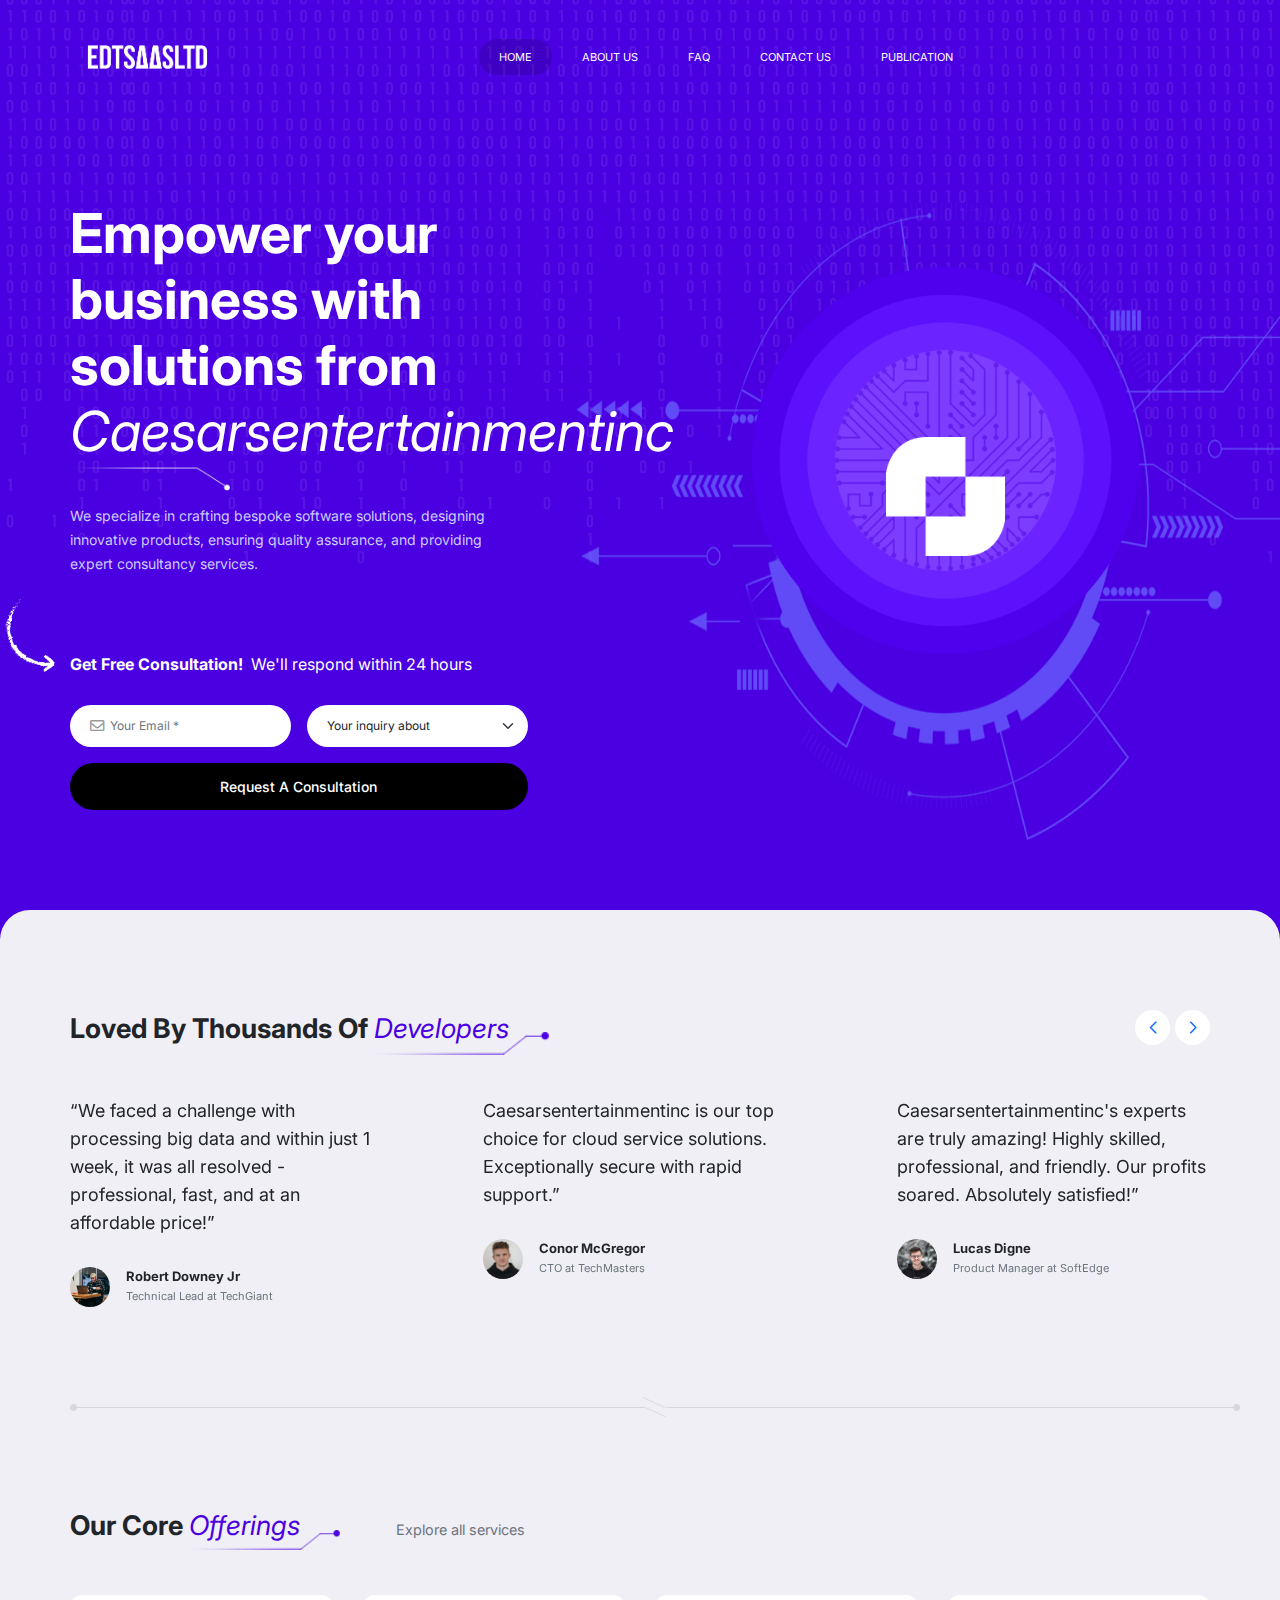
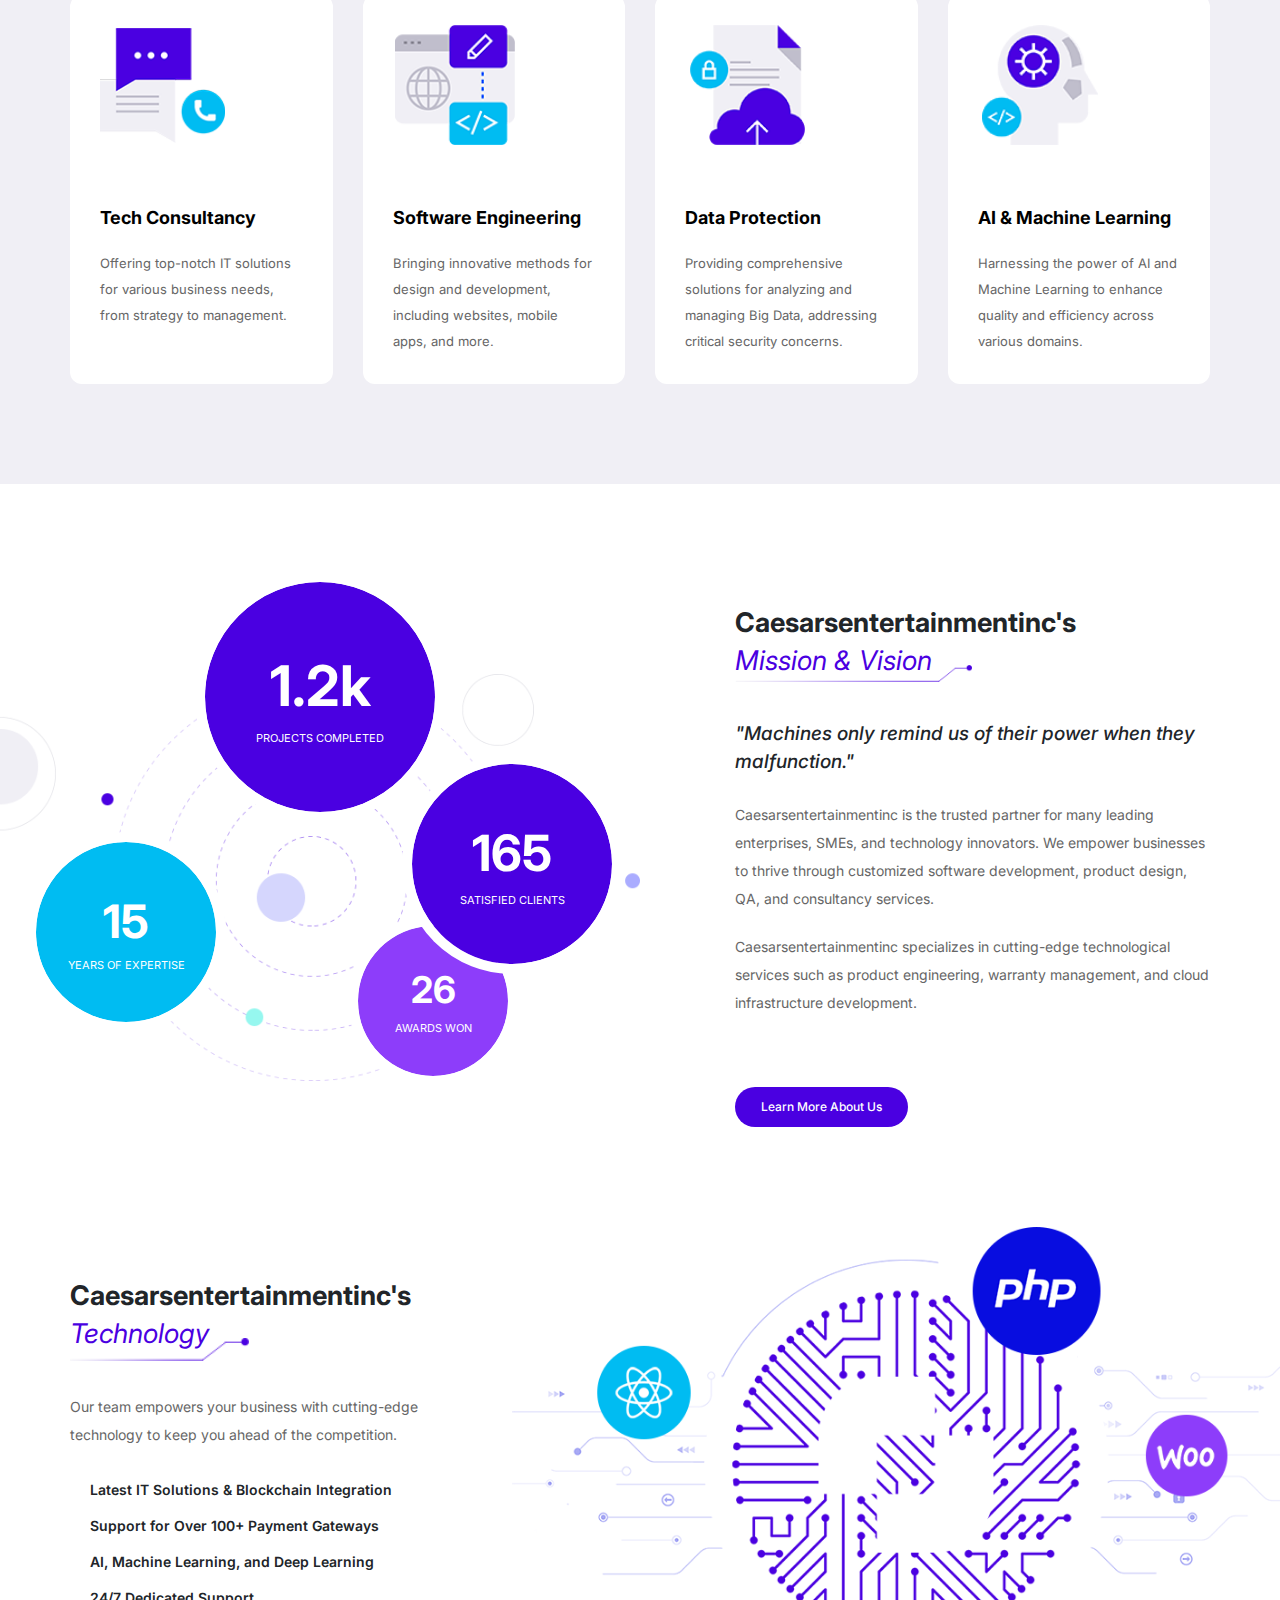
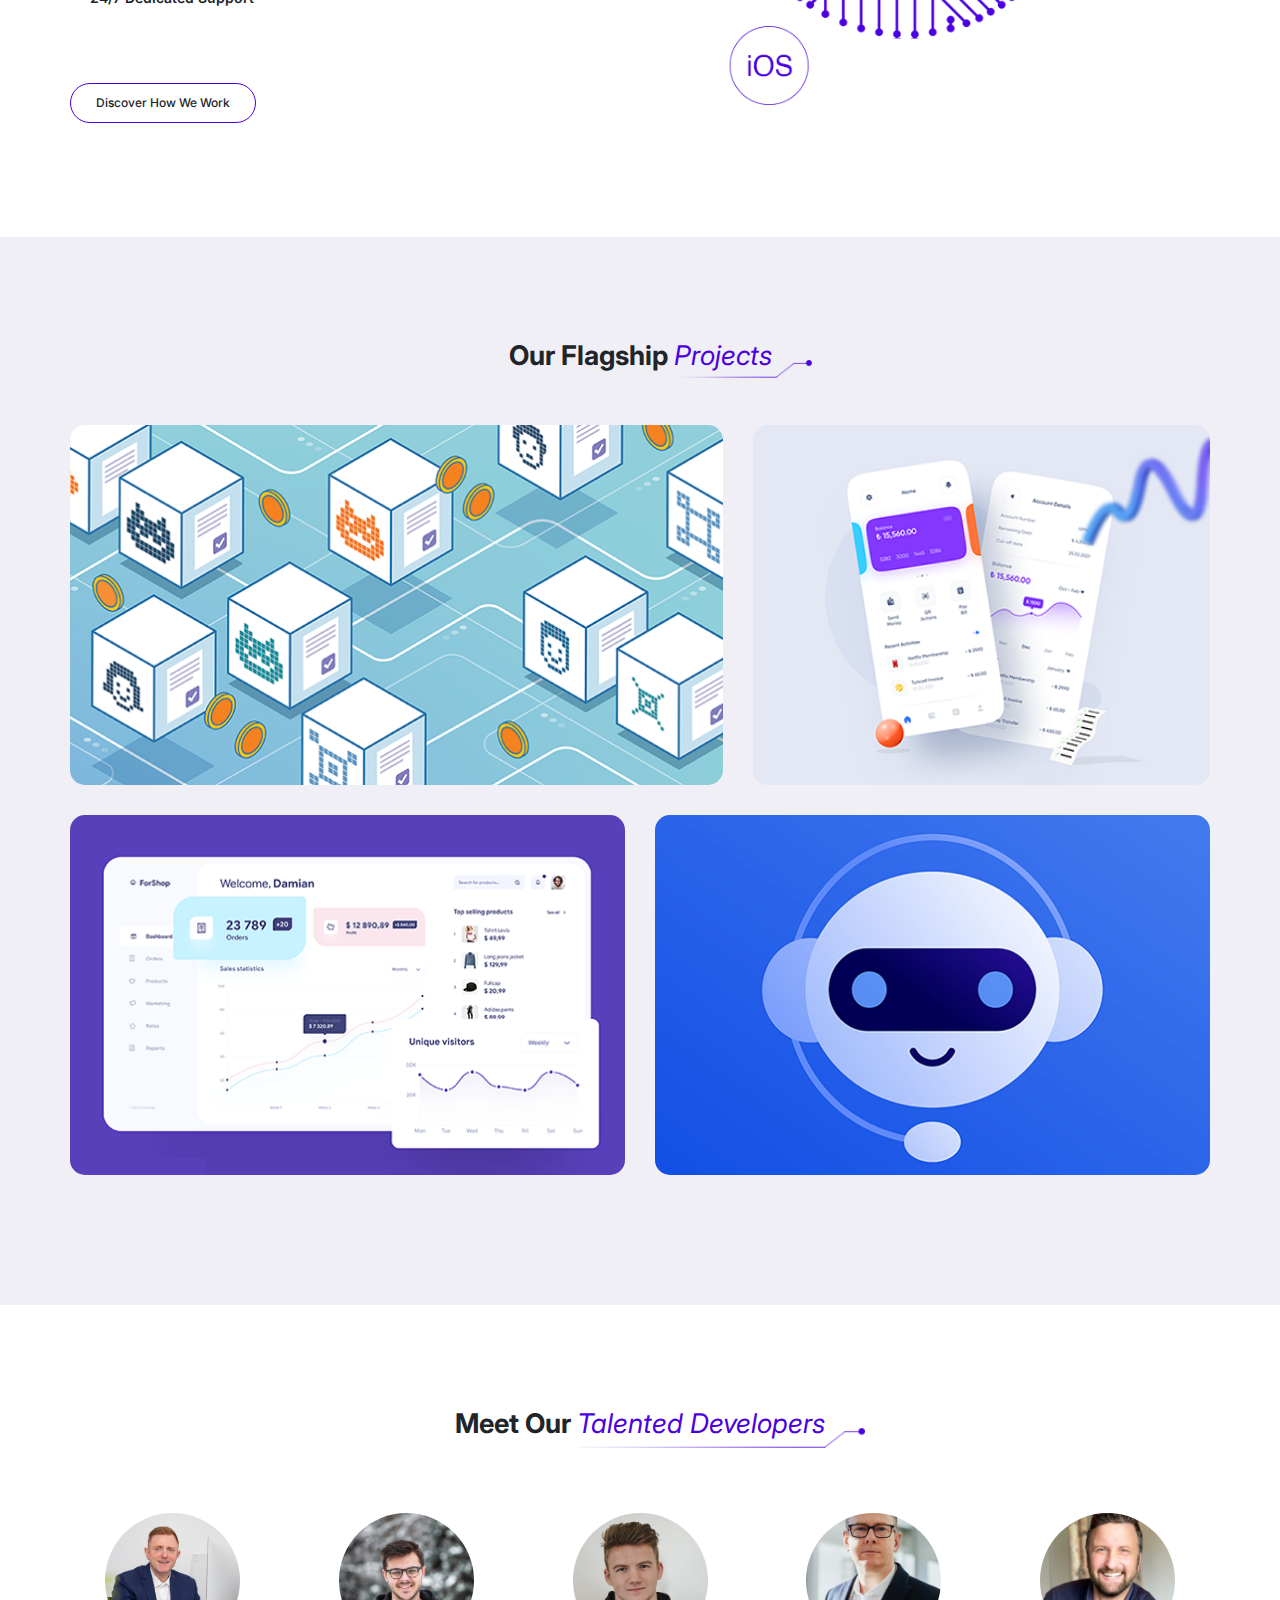
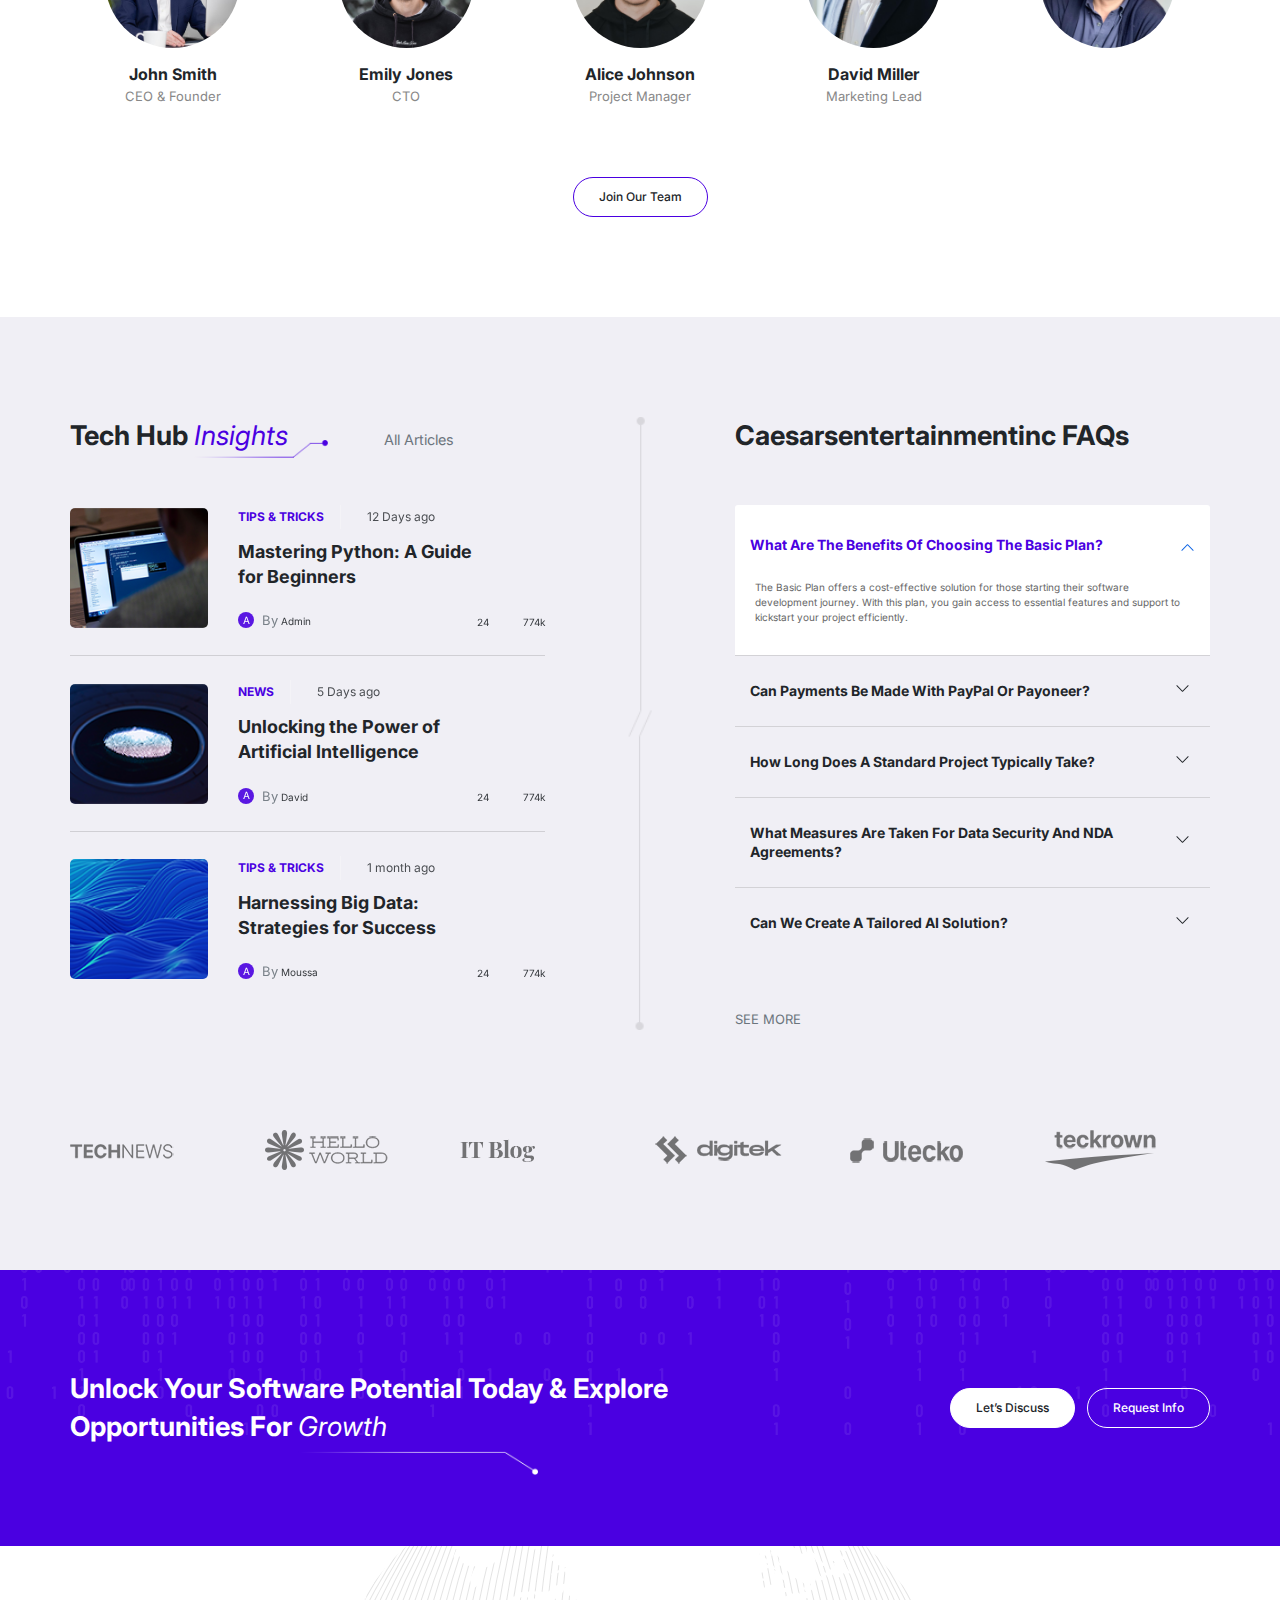
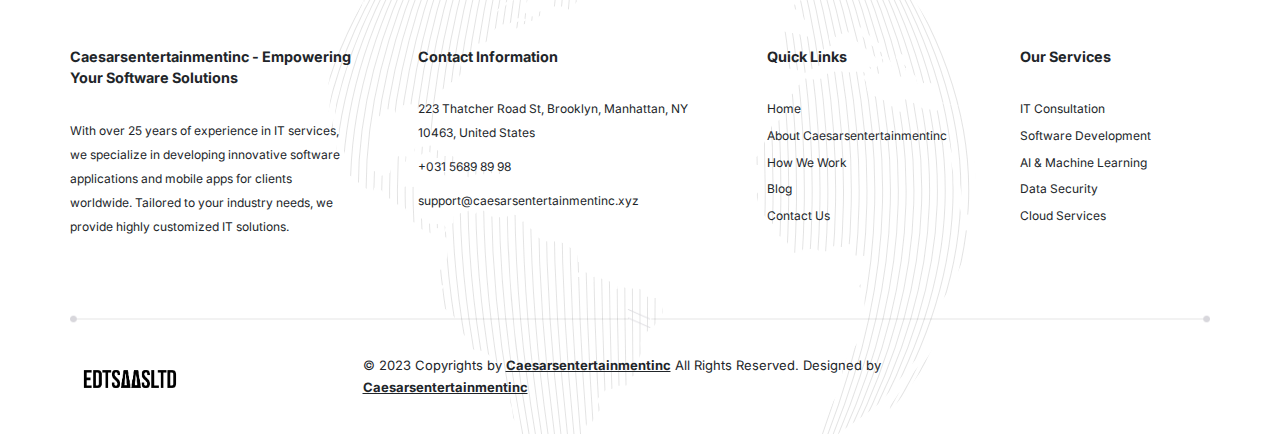
==== index.html @ 826a1c45 "starter" ====
<!DOCTYPE html>
<html lang="en">

<head>
    <!-- Metas -->
    <meta charset="utf-8">
    <meta http-equiv="X-UA-Compatible" content="IE=edge" />
    <meta name="viewport" content="width=device-width, initial-scale=1, maximum-scale=1" />
    <meta name="keywords" content="HTML5 Template Iteck Multi-Purpose themeforest" />
    <meta name="description" content="Iteck - Multi-Purpose HTML5 Template" />
    <meta name="author" content="" />

    <!-- Title  -->
    <title>caesarsentertainmentinc || Software Development</title>

    <!-- Favicon -->
    <link rel="shortcut icon" href="assets/favicon.png" title="Favicon" sizes="16x16" />

    <!-- ====== bootstrap icons cdn ====== -->
    <link rel="stylesheet" href="../cdnjs.cloudflare.com/ajax/libs/bootstrap-icons/1.10.5/font/bootstrap-icons.min.css"
        integrity="sha512-ZnR2wlLbSbr8/c9AgLg3jQPAattCUImNsae6NHYnS9KrIwRdcY9DxFotXhNAKIKbAXlRnujIqUWoXXwqyFOeIQ=="
        crossorigin="anonymous" referrerpolicy="no-referrer" />

    <!-- bootstrap 5 -->
    <link rel="stylesheet" href="assets/css/lib/bootstrap.min.css">

    <!-- ====== font family ====== -->
    <link
        href="https://fonts.googleapis.com/css2?family=Inter:wght@100;200;300;400;500;600;700;800;900&amp;display=swap"
        rel="stylesheet">

    <link rel="stylesheet" href="assets/css/lib/all.min.css" />
    <link rel="stylesheet" href="assets/css/lib/animate.css" />
    <link rel="stylesheet" href="assets/css/lib/jquery.fancybox.css" />
    <link rel="stylesheet" href="assets/css/lib/lity.css" />
    <link rel="stylesheet" href="assets/css/lib/swiper.min.css" />
    <!-- ====== global style ====== -->
    <link rel="stylesheet" href="assets/css/style.css" />
</head>

<body>

    <!-- ====== start loading page ====== -->
    <!-- <div id="preloader">
    </div> -->
    <!-- ---------- loader ---------- -->
    <div id="preloader">
        <div id="loading-wrapper" class="show">
            <div id="loading-text">
            </div>
            <div id="loading-content"></div>
        </div>
    </div>
    <!-- ====== end loading page ====== -->

    <!-- ====== start navbar ====== -->
    <nav class="navbar navbar-expand-lg navbar-dark style-3 position-absolute w-100">
        <div class="container">
            <a class="navbar-brand" href="#">
                <img src="assets/logoW.png" alt="logo">
            </a>
            <button class="navbar-toggler" type="button" data-bs-toggle="collapse"
                data-bs-target="#navbarSupportedContent" aria-controls="navbarSupportedContent" aria-expanded="false"
                aria-label="Toggle navigation">
                <span class="navbar-toggler-icon"></span>
            </button>
            <div class="collapse navbar-collapse" id="navbarSupportedContent">
                <ul class="navbar-nav m-auto mb-2 mb-lg-0 text-uppercase">
                    <li class="nav-item">
                        <a class="nav-link active" href="#" aria-expanded="false">
                            HOME
                        </a>
                    </li>
                    <li class="nav-item">
                        <a class="nav-link" href="about.html">
                            ABOUT US
                        </a>
                    </li>
                    <li class="nav-item">
                        <a class="nav-link" href="faq.html">
                            FAQ
                        </a>
                    </li>
                    <li class="nav-item">
                        <a class="nav-link" href="contact.html">
                            CONTACT US
                        </a>
                    </li>
                    <li class="nav-item">
                        <a class="nav-link" href="blog.html">
                            PUBLICATION
                        </a>
                    </li>
                </ul>
            </div>
        </div>
    </nav>
    <!-- ====== end navbar ====== -->

    <!-- ====== start header ====== -->
    <header class="style-3 overflow-hidden">
        <div class="container">
            <div class="content section-padding">
                <div class="row">
                    <div class="col-lg-5">
                        <div class="info">
                            <h1 class="h1">Empower your business with solutions from
                                <span>Caesarsentertainmentinc</span>
                            </h1>
                            <p class="p">We specialize in crafting bespoke software solutions, designing innovative
                                products, ensuring quality assurance, and providing expert consultancy services.</p>
                            <h5 class="h5">Get Free Consultation! <span class="fw-normal ms-1">We'll respond within 24
                                    hours</span></h5>
                            <form action="mailto:support@caesarsentertainmentinc.xyz" class="form mt-30" method="post">
                                <div class="row gx-3">
                                    <div class="col-6">
                                        <div class="form-group input-with-icon">
                                            <input type="text" class="form-control" placeholder="Your Email *">
                                            <span class="input-icon">
                                                <i class="far fa-envelope"></i>
                                            </span>
                                        </div>
                                    </div>
                                    <div class="col-6">
                                        <div class="form-group">
                                            <select class="form-select">
                                                <option value="" selected>Your inquiry about</option>
                                                <option value="">Our Product</option>
                                                <option value="">Our Services</option>
                                            </select>
                                        </div>
                                    </div>
                                    <div class="col-12">
                                        <button class="btn dark-butn hover-darkBlue rounded-pill w-100 mt-3">
                                            <span>Request A Consultation</span>
                                        </button>
                                    </div>
                                </div>
                            </form>
                        </div>
                    </div>
                </div>
            </div>
        </div>
        <div class="main-img">
            <img src="assets/img/header/header_3.png" alt="" class="pattern">
            <img src="assets/img/header/header_3_c.png" alt="" class="circle">
            <img src="assets/img/header/logo_sh_l.png" alt="" class="logo_shap">
        </div>
    </header>

    <!-- ====== end header ====== -->

    <!--Contents-->
    <main>

        <!-- ====== start testimonials ====== -->
        <section class="testimonials style-3">
            <div class="container">
                <div class="content section-padding">
                    <div class="section-head style-3">
                        <h3>Loved By Thousands of <span>Developers</span></h3>
                    </div>
                    <div class="testimonial-slider style-3">
                        <div class="swiper-container">
                            <div class="swiper-wrapper">
                                <div class="swiper-slide">
                                    <div class="testimonial-card style-3">
                                        <div class="text">
                                            “We faced a challenge with processing big data and within just 1 week,
                                            it was all resolved - professional, fast, and at an affordable price!”
                                        </div>
                                        <div class="user-img mt-30 d-flex align-items-center">
                                            <div class="img icon-40 img-cover rounded-circle overflow-hidden me-3">
                                                <img src="assets/img/testimonials/testi.jpg" alt="">
                                            </div>
                                            <div class="inf">
                                                <p class="fw-bold">Robert Downey Jr</p>
                                                <small class="text-muted">Technical Lead at TechGiant</small>
                                            </div>
                                        </div>
                                    </div>
                                </div>
                                <div class="swiper-slide">
                                    <div class="testimonial-card style-3">
                                        <div class="text">
                                            Caesarsentertainmentinc is our top choice for cloud service solutions.
                                            Exceptionally
                                            secure
                                            with rapid support.”
                                        </div>
                                        <div class="user-img mt-30 d-flex align-items-center">
                                            <div class="img icon-40 img-cover rounded-circle overflow-hidden me-3">
                                                <img src="assets/img/testimonials/user1.jpg" alt="">
                                            </div>
                                            <div class="inf">
                                                <p class="fw-bold">Conor McGregor</p>
                                                <small class="text-muted">CTO at TechMasters</small>
                                            </div>
                                        </div>
                                    </div>
                                </div>
                                <div class="swiper-slide">
                                    <div class="testimonial-card style-3">
                                        <div class="text">
                                            Caesarsentertainmentinc's experts are truly amazing! Highly skilled,
                                            professional, and
                                            friendly. Our profits soared. Absolutely satisfied!”
                                        </div>
                                        <div class="user-img mt-30 d-flex align-items-center">
                                            <div class="img icon-40 img-cover rounded-circle overflow-hidden me-3">
                                                <img src="assets/img/testimonials/user2.jpg" alt="">
                                            </div>
                                            <div class="inf">
                                                <p class="fw-bold">Lucas Digne</p>
                                                <small class="text-muted">Product Manager at SoftEdge</small>
                                            </div>
                                        </div>
                                    </div>
                                </div>
                            </div>
                        </div>
                        <div class="swiper-button-next"></div>
                        <div class="swiper-button-prev"></div>
                    </div>
                </div>
                <img src="assets/img/testimonials/testi3_lines.png" alt="" class="testi_lines w-100">
            </div>
        </section>

        <!-- ====== end testimonials ====== -->

        <!-- ====== start services ====== -->
        <section class="services style-3 section-padding pb-70">
            <div class="container">
                <div class="section-head style-3 d-flex align-items-center">
                    <h3>Our Core <span>Offerings</span></h3>
                    <a href="contact.html" class="text-muted ms-5 ps-5 mt-2">Explore all
                        services <i class="bi bi-chevron-right ms-1"></i></a>
                </div>
                <div class="row">
                    <div class="col-lg-3 col-sm-6 mb-30 mb-lg-0">
                        <div class="service-card style-3">
                            <div class="icon">
                                <img src="assets/img/icons/serv_icons/10.png" alt="">
                            </div>
                            <div class="info">
                                <h5 class="title">Tech Consultancy</h5>
                                <div class="text">
                                    Offering top-notch IT solutions for various business needs, from strategy to
                                    management.
                                </div>
                            </div>
                        </div>
                    </div>
                    <div class="col-lg-3 col-sm-6 mb-30 mb-lg-0">
                        <div class="service-card style-3">
                            <div class="icon">
                                <img src="assets/img/icons/serv_icons/11.png" alt="">
                            </div>
                            <div class="info">
                                <h5 class="title">Software Engineering</h5>
                                <div class="text">
                                    Bringing innovative methods for design and development, including websites, mobile
                                    apps, and
                                    more.
                                </div>
                            </div>
                        </div>
                    </div>
                    <div class="col-lg-3 col-sm-6 mb-30 mb-lg-0">
                        <div class="service-card style-3">
                            <div class="icon">
                                <img src="assets/img/icons/serv_icons/12.png" alt="">
                            </div>
                            <div class="info">
                                <h5 class="title">Data Protection</h5>
                                <div class="text">
                                    Providing comprehensive solutions for analyzing and managing Big Data, addressing
                                    critical
                                    security concerns.
                                </div>
                            </div>
                        </div>
                    </div>
                    <div class="col-lg-3 col-sm-6 mb-30 mb-lg-0">
                        <div class="service-card style-3">
                            <div class="icon">
                                <img src="assets/img/icons/serv_icons/13.png" alt="">
                            </div>
                            <div class="info">
                                <h5 class="title">AI & Machine Learning</h5>
                                <div class="text">
                                    Harnessing the power of AI and Machine Learning to enhance quality and efficiency
                                    across
                                    various domains.
                                </div>
                            </div>
                        </div>
                    </div>
                </div>
            </div>
        </section>

        <!-- ====== end services ====== -->

        <!-- ====== start about us ====== -->
        <section class="about section-padding style-3">
            <div class="top-content">
                <div class="img img-left">
                    <img src="assets/img/about/style_3_1.png" alt="">
                    <div class="info-circle">
                        <div class="cont">
                            <h2>1.2k</h2>
                            <small>Projects Completed</small>
                        </div>
                    </div>
                    <div class="info-circle">
                        <div class="cont">
                            <h2>165</h2>
                            <small>Satisfied Clients</small>
                        </div>
                    </div>
                    <div class="info-circle">
                        <div class="cont">
                            <h2>26</h2>
                            <small>Awards Won</small>
                        </div>
                    </div>
                    <div class="info-circle">
                        <div class="cont">
                            <h2>15</h2>
                            <small>Years of Expertise</small>
                        </div>
                    </div>
                </div>
                <div class="container">
                    <div class="row gx-0 justify-content-end">
                        <div class="col-lg-5">
                            <div class="info">
                                <div class="section-head long-shape mb-40 style-3">
                                    <h3>Caesarsentertainmentinc's <span>Mission & Vision</span></h3>
                                </div>
                                <h5 class="h5">
                                    "Machines only remind us of their power when they malfunction."
                                </h5>
                                <div class="text mb-20">
                                    Caesarsentertainmentinc is the trusted partner for many leading enterprises, SMEs,
                                    and technology
                                    innovators. We empower businesses to thrive through customized software development,
                                    product
                                    design, QA, and consultancy services.
                                </div>
                                <div class="text mb-70">
                                    Caesarsentertainmentinc specializes in cutting-edge technological services such as
                                    product
                                    engineering,
                                    warranty management, and cloud infrastructure development.
                                </div>
                                <a href="about.html" class="btn rounded-pill bg-blue2 sm-butn text-white">
                                    <span>Learn More About Us</span>
                                </a>
                            </div>
                        </div>
                    </div>
                </div>
            </div>
            <div class="btm-content">
                <div class="container">
                    <div class="row">
                        <div class="col-lg-5">
                            <div class="info pe-lg-5">
                                <div class="section-head mb-40 style-3">
                                    <h3>Caesarsentertainmentinc's <span>Technology</span></h3>
                                </div>
                                <div class="text mb-30">
                                    Our team empowers your business with cutting-edge technology to keep you ahead of
                                    the
                                    competition.
                                </div>
                                <ul>
                                    <li><i class="bi bi-star-fill me-3"></i> Latest IT Solutions & Blockchain
                                        Integration</li>
                                    <li><i class="bi bi-star-fill me-3"></i> Support for Over 100+ Payment Gateways</li>
                                    <li><i class="bi bi-star-fill me-3"></i> AI, Machine Learning, and Deep Learning
                                    </li>
                                    <li><i class="bi bi-star-fill me-3"></i> 24/7 Dedicated Support</li>
                                </ul>
                                <a href="about.html" class="btn rounded-pill border-blue2 hover-blue2 mt-60 sm-butn">
                                    <span>Discover How We Work</span>
                                </a>
                            </div>
                        </div>
                    </div>
                </div>
                <div class="img img-right">
                    <img src="assets/img/about/style_3_2.png" alt="">
                </div>
            </div>
        </section>

        <!-- ====== end about us ====== -->

        <!-- ====== start projects  ====== -->
        <section class="projects section-padding style-3">
            <div class="container">
                <div class="section-head style-3 text-center">
                    <h3>Our Flagship <span>Projects</span></h3>
                </div>
                <div class="content">
                    <div class="row">
                        <div class="col-lg-7">
                            <div class="project-card d-block mb-30 style-3">
                                <a href="#" class="img img-cover d-block">
                                    <img src="assets/img/projects/3.png" alt="">
                                </a>
                                <div class="info">
                                    <h5 class="h5"><a href="#">CloudScape IoT Platform</a></h5>
                                    <small class="small"><a href="#">Internet of Things</a></small>
                                </div>
                            </div>
                        </div>
                        <div class="col-lg-5">
                            <div class="project-card d-block mb-30 style-3">
                                <a href="#" class="img img-cover d-block">
                                    <img src="assets/img/projects/4.png" alt="">
                                </a>
                                <div class="info">
                                    <h5 class="h5"><a href="#">DataForge Analytics Platform</a>
                                    </h5>
                                    <small class="small"><a href="#">Data Analytics</a></small>
                                </div>
                            </div>
                        </div>
                        <div class="col-lg-6">
                            <div class="project-card d-block style-3 mb-30 mb-lg-0">
                                <a href="#" class="img img-cover d-block">
                                    <img src="assets/img/projects/5.png" alt="">
                                </a>
                                <div class="info">
                                    <h5 class="h5"><a href="#">CyberShield Security Suite</a>
                                    </h5>
                                    <small class="small"><a href="#">Cybersecurity</a></small>
                                </div>
                            </div>
                        </div>
                        <div class="col-lg-6">
                            <div class="project-card d-block style-3">
                                <a href="#" class="img img-cover d-block">
                                    <img src="assets/img/projects/6.png" alt="">
                                </a>
                                <div class="info">
                                    <h5 class="h5"><a href="#">Caesarsentertainmentinc Collaboration
                                            Platform</a>
                                    </h5>
                                    <small class="small"><a href="#">Collaboration Tools</a></small>
                                </div>
                            </div>
                        </div>
                    </div>
                    <div class="text-center">

                    </div>
                </div>
            </div>
        </section>


        <!-- ====== end projects  ====== -->

        <!-- ====== start team ====== -->
        <section class="team section-padding style-1 team-blue2">
            <div class="container">
                <div class="section-head long-shape style-3 text-center mb-70">
                    <h3>Meet Our <span>Talented Developers</span></h3>
                </div>
                <div class="content">
                    <div class="team_box">
                        <div class="avatar">
                            <img src="assets/img/team/1.jpg" alt="">
                        </div>
                        <div class="info">
                            <h6><a href="#">John Smith</a></h6>
                            <small>CEO & Founder</small>
                        </div>
                    </div>
                    <div class="team_box">
                        <div class="avatar">
                            <img src="assets/img/team/2.jpg" alt="">
                        </div>
                        <div class="info">
                            <h6><a href="#">Emily Jones</a></h6>
                            <small>CTO</small>
                        </div>
                    </div>
                    <div class="team_box">
                        <div class="avatar">
                            <img src="assets/img/team/3.jpg" alt="">
                        </div>
                        <div class="info">
                            <h6><a href="#">Alice Johnson</a></h6>
                            <small>Project Manager</small>
                        </div>
                    </div>
                    <div class="team_box">
                        <div class="avatar">
                            <img src="assets/img/team/4.jpg" alt="">
                        </div>
                        <div class="info">
                            <h6><a href="#">David Miller</a></h6>
                            <small>Marketing Lead</small>

                        </div>
                    </div>
                    <div class="team_box">
                        <div class="avatar">
                            <img src="assets/img/team/5.jpg" alt="">
                        </div>
                    </div>
                </div>
            </div>
            <div class="bttns mt-4 text-center mt-50">
                <a href="contact.html" class="btn rounded-pill border-blue2 hover-blue2 sm-butn mx-1">
                    <span>Join Our Team</span>
                </a>
            </div>
            </div>
        </section>

        <!-- ====== end team ====== -->

        <!-- ====== start blog ====== -->
        <section class="blog section-padding style-3">
            <div class="container">
                <div class="row gx-0 justify-content-between">
                    <div class="col-lg-5">
                        <div class="blog-content">
                            <div class="section-head style-3 d-flex align-items-center mb-50">
                                <h3>Tech Hub <span>Insights</span></h3> <a href="page-blog-5.html"
                                    class="text-muted ms-5 ps-5 mt-2">All
                                    Articles <i class="bi bi-chevron-right ms-1"></i></a>
                            </div>
                            <div class="card border-0 bg-transparent rounded-0 border-bottom brd-gray pb-4 mb-4">
                                <div class="row align-items-center">
                                    <div class="col-lg-4">
                                        <a href="blog-details.html" class="img img-cover">
                                            <img src="assets/img/blog/6.png" class="radius-2" alt="...">
                                        </a>
                                    </div>
                                    <div class="col-lg-8">
                                        <div class="card-body p-0">
                                            <small class="d-block date text">
                                                <a href="#"
                                                    class="text-uppercase border-end brd-light pe-3 me-3 color-blue2 fw-bold">tips
                                                    & tricks</a>
                                                <i class="bi bi-clock me-1"></i>
                                                <a href="#" class="op-8">12 Days ago</a>
                                            </small>
                                            <h6 class="card-title"><a href="blog-details.html">Mastering Python: A
                                                    Guide
                                                    for Beginners</a></h6>
                                            <div
                                                class="d-flex small mt-20 align-items-center justify-content-between op-9">
                                                <div class="l_side d-flex align-items-center">
                                                    <span
                                                        class="icon-10 rounded-circle d-inline-flex justify-content-center align-items-center text-uppercase bg-blue2 p-2 me-2 text-white">
                                                        a
                                                    </span>
                                                    <a href="#">
                                                        <small class="text-muted">By</small> Admin
                                                    </a>
                                                </div>
                                                <div class="r-side mt-1">
                                                    <i class="bi bi-chat-left-text me-1"></i>
                                                    <a href="#">24</a>
                                                    <i class="bi bi-eye ms-4 me-1"></i>
                                                    <a href="#">774k</a>
                                                </div>
                                            </div>
                                        </div>
                                    </div>
                                </div>
                            </div>
                            <div class="card border-0 bg-transparent rounded-0 border-bottom brd-gray pb-4 mb-4">
                                <div class="row align-items-center">
                                    <div class="col-lg-4">
                                        <a href="blog-details-2.html" class="img img-cover">
                                            <img src="assets/img/blog/7.png" class="radius-2" alt="...">
                                        </a>
                                    </div>
                                    <div class="col-lg-8">
                                        <div class="card-body p-0">
                                            <small class="d-block date text">
                                                <a href="#"
                                                    class="text-uppercase border-end brd-light pe-3 me-3 color-blue2 fw-bold">News</a>
                                                <i class="bi bi-clock me-1"></i>
                                                <a href="#" class="op-8">5 Days ago</a>
                                            </small>
                                            <h6 class="card-title"><a href="blog-details-2.html">Unlocking the Power
                                                    of
                                                    Artificial Intelligence</a></h6>
                                            <div
                                                class="d-flex small mt-20 align-items-center justify-content-between op-9">
                                                <div class="l_side d-flex align-items-center">
                                                    <span
                                                        class="icon-10 rounded-circle d-inline-flex justify-content-center align-items-center text-uppercase bg-blue2 p-2 me-2  text-white">
                                                        a
                                                    </span>
                                                    <a href="#">
                                                        <small class="text-muted">By</small> David
                                                    </a>
                                                </div>
                                                <div class="r-side mt-1">
                                                    <i class="bi bi-chat-left-text me-1"></i>
                                                    <a href="#">24</a>
                                                    <i class="bi bi-eye ms-4 me-1"></i>
                                                    <a href="#">774k</a>
                                                </div>
                                            </div>
                                        </div>
                                    </div>
                                </div>
                            </div>
                            <div class="card border-0 bg-transparent rounded-0 pb-4 mb-4 pb-lg-0 mb-lg-0">
                                <div class="row align-items-center">
                                    <div class="col-lg-4">
                                        <a href="blog-details-3.html" class="img img-cover">
                                            <img src="assets/img/blog/8.png" class="radius-2" alt="...">
                                        </a>
                                    </div>
                                    <div class="col-lg-8">
                                        <div class="card-body p-0">
                                            <small class="d-block date text">
                                                <a href="#"
                                                    class="text-uppercase border-end brd-light pe-3 me-3 color-blue2 fw-bold">tips
                                                    & tricks</a>
                                                <i class="bi bi-clock me-1"></i>
                                                <a href="#" class="op-8">1 month ago</a>
                                            </small>
                                            <h6 class="card-title"><a href="blog-details-3.html">Harnessing Big
                                                    Data:
                                                    Strategies for Success</a></h6>
                                            <div
                                                class="d-flex small mt-20 align-items-center justify-content-between op-9">
                                                <div class="l_side d-flex align-items-center">
                                                    <span
                                                        class="icon-10 rounded-circle d-inline-flex justify-content-center align-items-center text-uppercase bg-blue2 p-2 me-2  text-white">
                                                        a
                                                    </span>
                                                    <a href="#">
                                                        <small class="text-muted">By</small> Moussa
                                                    </a>
                                                </div>
                                                <div class="r-side mt-1">
                                                    <i class="bi bi-chat-left-text me-1"></i>
                                                    <a href="#">24</a>
                                                    <i class="bi bi-eye ms-4 me-1"></i>
                                                    <a href="#">774k</a>
                                                </div>
                                            </div>
                                        </div>
                                    </div>
                                </div>
                            </div>
                        </div>
                    </div>
                    <div class="col-lg-5">
                        <div class="faq style-3">
                            <div class="section-head style-3 text-uppercase mb-50">
                                <h3> Caesarsentertainmentinc FAQs</h3>
                            </div>
                            <div class="accordion" id="accordionExample">
                                <div class="accordion-item">
                                    <h2 class="accordion-header" id="heading1">
                                        <button class="accordion-button" type="button" data-bs-toggle="collapse"
                                            data-bs-target="#collapse1" aria-expanded="true" aria-controls="collapse1">
                                            What are the benefits of choosing the Basic Plan?
                                        </button>
                                    </h2>
                                    <div id="collapse1" class="accordion-collapse collapse show"
                                        aria-labelledby="heading1" data-bs-parent="#accordionExample">
                                        <div class="accordion-body">
                                            The Basic Plan offers a cost-effective solution for those starting their
                                            software development journey. With this plan,
                                            you gain access to essential features and support to kickstart your project
                                            efficiently.
                                        </div>
                                    </div>
                                </div>
                                <div class="accordion-item">
                                    <h2 class="accordion-header" id="heading2">
                                        <button class="accordion-button collapsed" type="button"
                                            data-bs-toggle="collapse" data-bs-target="#collapse2" aria-expanded="false"
                                            aria-controls="collapse2">
                                            Can payments be made with PayPal or Payoneer?
                                        </button>
                                    </h2>
                                    <div id="collapse2" class="accordion-collapse collapse" aria-labelledby="heading2"
                                        data-bs-parent="#accordionExample">
                                        <div class="accordion-body">
                                            Yes, we accept payments through PayPal and Payoneer, providing you with
                                            convenient options to settle your invoices
                                            securely and efficiently.
                                        </div>
                                    </div>
                                </div>
                                <div class="accordion-item">
                                    <h2 class="accordion-header" id="heading3">
                                        <button class="accordion-button collapsed" type="button"
                                            data-bs-toggle="collapse" data-bs-target="#collapse3" aria-expanded="false"
                                            aria-controls="collapse3">
                                            How long does a standard project typically take?
                                        </button>
                                    </h2>
                                    <div id="collapse3" class="accordion-collapse collapse" aria-labelledby="heading3"
                                        data-bs-parent="#accordionExample">
                                        <div class="accordion-body">
                                            The duration of a standard project varies depending on its complexity and
                                            scope. However, we strive to provide realistic
                                            timelines during our initial discussions and work diligently to deliver
                                            quality results within the agreed-upon
                                            timeframe.
                                        </div>
                                    </div>
                                </div>
                                <div class="accordion-item">
                                    <h2 class="accordion-header" id="heading4">
                                        <button class="accordion-button collapsed" type="button"
                                            data-bs-toggle="collapse" data-bs-target="#collapse4" aria-expanded="false"
                                            aria-controls="collapse4">
                                            What measures are taken for data security and NDA agreements?
                                        </button>
                                    </h2>
                                    <div id="collapse4" class="accordion-collapse collapse" aria-labelledby="heading4"
                                        data-bs-parent="#accordionExample">
                                        <div class="accordion-body">
                                            Ensuring the security and confidentiality of your data is paramount to us.
                                            We adhere to stringent security protocols and
                                            are committed to upholding strict non-disclosure agreements to safeguard
                                            your sensitive information throughout our
                                            collaboration.
                                        </div>
                                    </div>
                                </div>
                                <div class="accordion-item border-0">
                                    <h2 class="accordion-header" id="heading5">
                                        <button class="accordion-button collapsed" type="button"
                                            data-bs-toggle="collapse" data-bs-target="#collapse5" aria-expanded="false"
                                            aria-controls="collapse5">
                                            Can we create a tailored AI solution?
                                        </button>
                                    </h2>
                                    <div id="collapse5" class="accordion-collapse collapse" aria-labelledby="heading5"
                                        data-bs-parent="#accordionExample">
                                        <div class="accordion-body">
                                            Absolutely! We specialize in developing customized AI solutions tailored to
                                            your specific requirements and objectives.
                                            Our team of experts will work closely with you to understand your needs and
                                            deliver an AI solution that aligns perfectly
                                            with your goals.
                                        </div>
                                    </div>
                                </div>
                                <a href="faq.html" class="text-muted text-uppercase mt-50 small">
                                    See More
                                    <i class="bi bi-chevron-right ms-1"></i>
                                </a>
                            </div>
                        </div>

                    </div>
                </div>
                <div class="client-logos mt-100">
                    <div class="row align-items-center">
                        <div class="col-6 col-lg-2">
                            <a href="#" class="img d-block">
                                <img src="assets/img/logos/1.png" alt="">
                            </a>
                        </div>
                        <div class="col-6 col-lg-2">
                            <a href="#" class="img d-block">
                                <img src="assets/img/logos/2.png" alt="">
                            </a>
                        </div>
                        <div class="col-6 col-lg-2">
                            <a href="#" class="img d-block">
                                <img src="assets/img/logos/3.png" alt="">
                            </a>
                        </div>
                        <div class="col-6 col-lg-2">
                            <a href="#" class="img d-block">
                                <img src="assets/img/logos/4.png" alt="">
                            </a>
                        </div>
                        <div class="col-6 col-lg-2">
                            <a href="#" class="img d-block">
                                <img src="assets/img/logos/5.png" alt="">
                            </a>
                        </div>
                        <div class="col-6 col-lg-2">
                            <a href="#" class="img d-block">
                                <img src="assets/img/logos/6.png" alt="">
                            </a>
                        </div>
                    </div>
                </div>
            </div>
            <img src="assets/img/blog/v_lines.png" alt="" class="v_lines">
        </section>
        <!-- ====== end blog ====== -->

        <!-- ====== start chat-banner ====== -->
        <section class="chat-banner style-3 section-padding">
            <div class="container">
                <div class="row align-items-center">
                    <div class="col-lg-7">
                        <div class="info">
                            <h3>Unlock Your Software Potential Today & Explore Opportunities For <span>Growth</span>
                            </h3>
                        </div>
                    </div>
                    <div class="col-lg-5">
                        <div class="bttns text-end">
                            <a href="contact.html"
                                class="btn rounded-pill bg-white border-1 border-white text-dark sm-butn me-2">
                                <span>Let’s Discuss</span>
                            </a>
                            <a href="contact.html" class="btn rounded-pill border-1 border-white text-white sm-butn">
                                <span>Request Info</span>
                            </a>
                        </div>
                    </div>
                </div>
            </div>
        </section>

        <!-- ====== end chat-banner ====== -->
    </main>
    <!--End-Contents-->

    <!-- ====== start footer ====== -->
    <footer class="style-3">
        <div class="container">
            <div class="row gx-0 justify-content-between">
                <div class="col-lg-3 col-sm-6">
                    <div class="items">
                        <div class="title">
                            Caesarsentertainmentinc - Empowering Your Software Solutions
                        </div>
                        <small class="text">
                            With over 25 years of experience in IT services, we specialize in developing innovative
                            software
                            applications and mobile apps for clients worldwide. Tailored to your industry needs, we
                            provide
                            highly customized IT solutions.
                        </small>
                    </div>
                </div>
                <div class="col-lg-3 col-sm-6">
                    <div class="items">
                        <div class="title">
                            Contact Information
                        </div>
                        <small class="text mb-10 d-block">
                            223 Thatcher Road St, Brooklyn, Manhattan, NY 10463, United States
                        </small>
                        <small class="text mb-10 d-block">
                            +031 5689 89 98
                        </small>
                        <small class="text d-block">
                            support@caesarsentertainmentinc.xyz
                        </small>
                    </div>
                </div>
                <div class="col-lg-2">
                    <div class="items">
                        <div class="title">
                            Quick Links
                        </div>
                        <ul>
                            <li>
                                <a href="index.html"> Home </a>
                            </li>
                            <li>
                                <a href="about.html"> About Caesarsentertainmentinc </a>
                            </li>
                            <li>
                                <a href="faq.html"> How We Work </a>
                            </li>
                            <li>
                                <a href="blog.html"> Blog </a>
                            </li>
                            <li>
                                <a href="contact.html"> Contact Us </a>
                            </li>
                        </ul>
                    </div>
                </div>
                <div class="col-lg-2">
                    <div class="items">
                        <div class="title">
                            Our Services
                        </div>
                        <ul>
                            <li>
                                <a href="#"> IT Consultation </a>
                            </li>
                            <li>
                                <a href="#"> Software Development </a>
                            </li>
                            <li>
                                <a href="#"> AI & Machine Learning </a>
                            </li>
                            <li>
                                <a href="#"> Data Security </a>
                            </li>
                            <li>
                                <a href="#"> Cloud Services </a>
                            </li>
                        </ul>
                    </div>
                </div>
            </div>
            <div class="foot">
                <div class="row">
                    <div class="col-lg-3 col-sm-6">
                        <div class="logo">
                            <img src="assets/logoB.png" alt="logo">
                        </div>
                    </div>
                    <div class="col-lg-6">
                        <small class="small">
                            © 2023 Copyrights by <a href="#"
                                class="fw-bold text-decoration-underline">Caesarsentertainmentinc</a>
                            All
                            Rights Reserved. Designed by <a href="#"
                                class="fw-bold text-decoration-underline">Caesarsentertainmentinc</a>
                        </small>
                    </div>
                </div>
                <img src="assets/img/testimonials/testi3_lines.png" alt="" class="testi_lines w-100">
            </div>
        </div>
        <img src="assets/img/contact_globe.svg" alt="" class="contact_globe">
    </footer>

    <!-- ====== end footer ====== -->

    <!-- ====== start to top button ====== -->
    <a href="#" class="to_top rounded-circle icon-40 d-inline-flex align-items-center justify-content-center">
        <i class="fas fa-chevron-up"></i>
    </a>
    <!-- ====== end to top button ====== -->

    <!-- ====== request ====== -->
    <script src="assets/js/lib/jquery-3.0.0.min.js"></script>
    <script src="assets/js/lib/jquery-migrate-3.0.0.min.js"></script>
    <script src="assets/js/lib/bootstrap.bundle.min.js"></script>
    <script src="assets/js/lib/wow.min.js"></script>
    <script src="assets/js/lib/jquery.fancybox.js"></script>
    <script src="assets/js/lib/lity.js"></script>
    <script src="assets/js/lib/swiper.min.js"></script>
    <script src="assets/js/lib/jquery.waypoints.min.js"></script>
    <script src="assets/js/lib/jquery.counterup.js"></script>
    <!-- <script src="assets/js/lib/pace.js"></script> -->
    <script src="assets/js/lib/scrollIt.min.js"></script>
    <script src="assets/js/main.js"></script>

</body>


<!-- Mirrored from iteck-html.themescamp.com/home-software-company.html by HTTrack Website Copier/3.x [XR&CO'2014], Wed, 10 Apr 2024 02:05:50 GMT -->

</html>
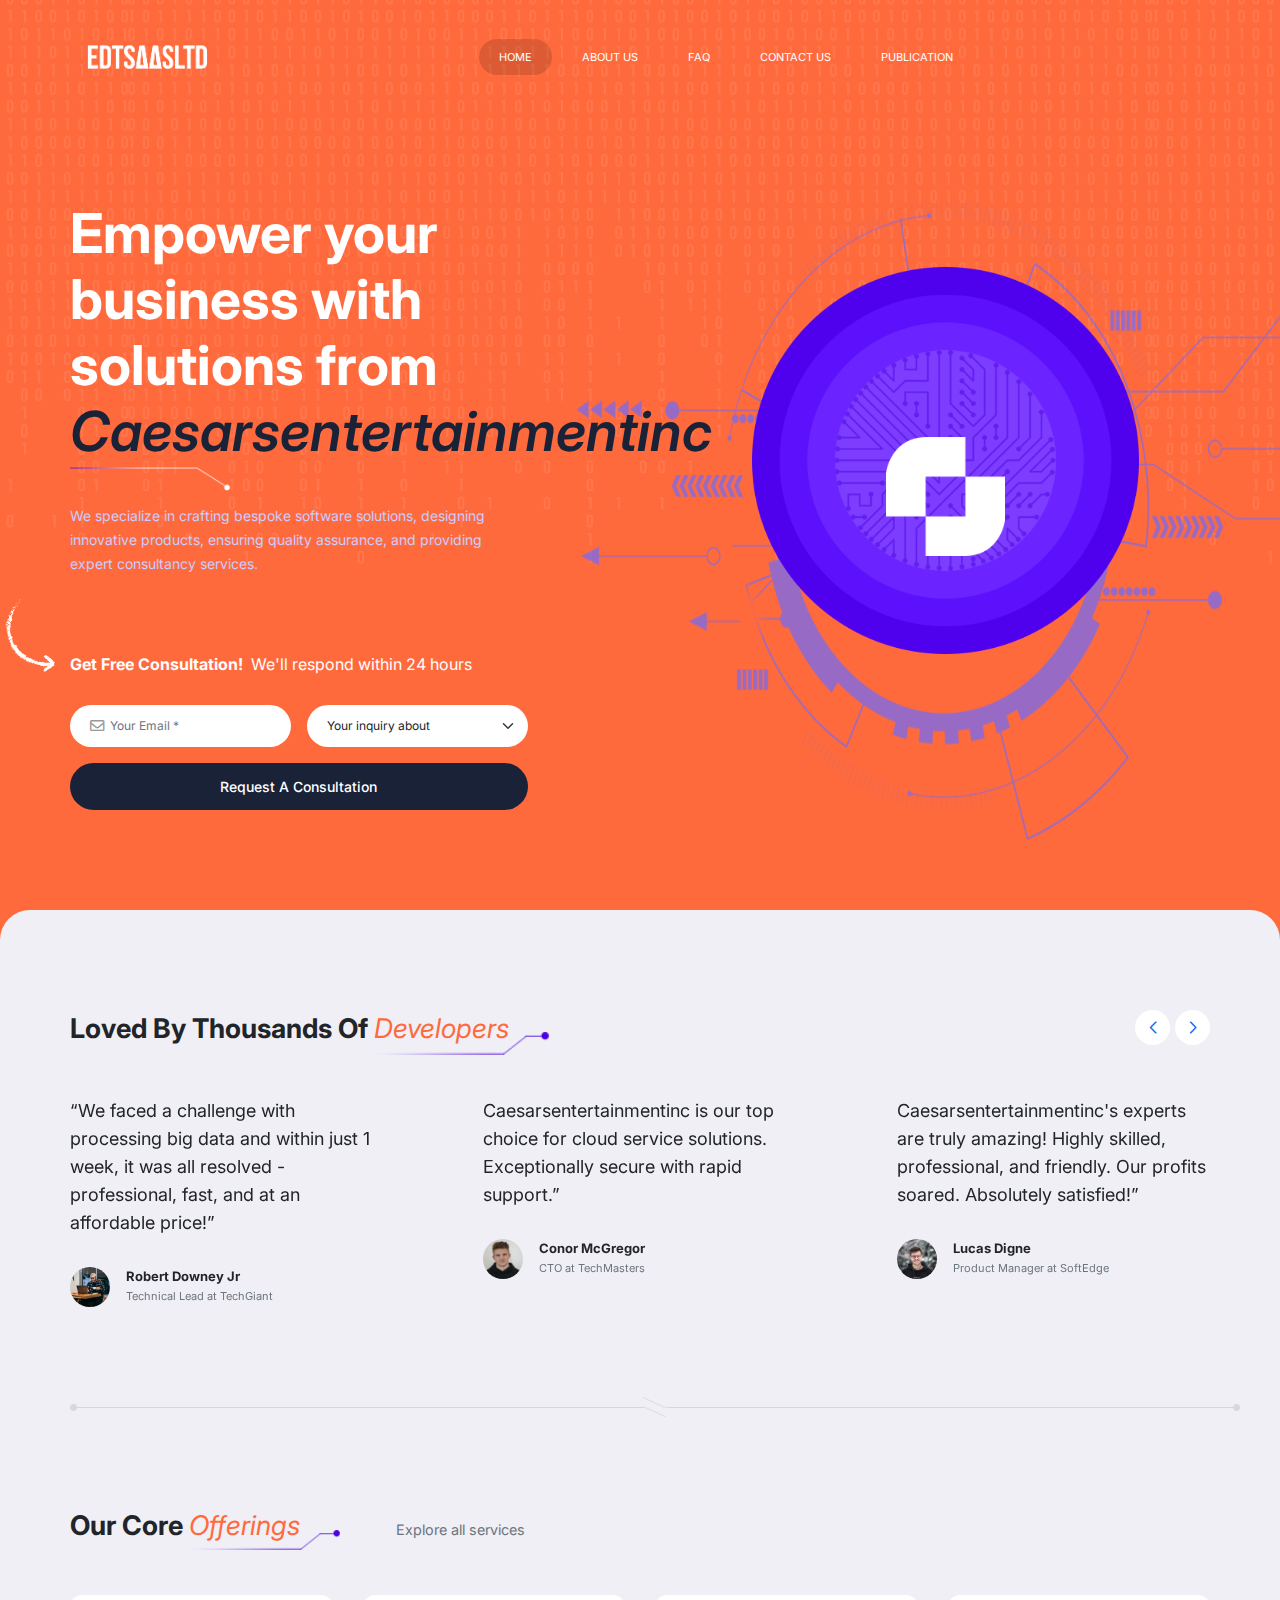
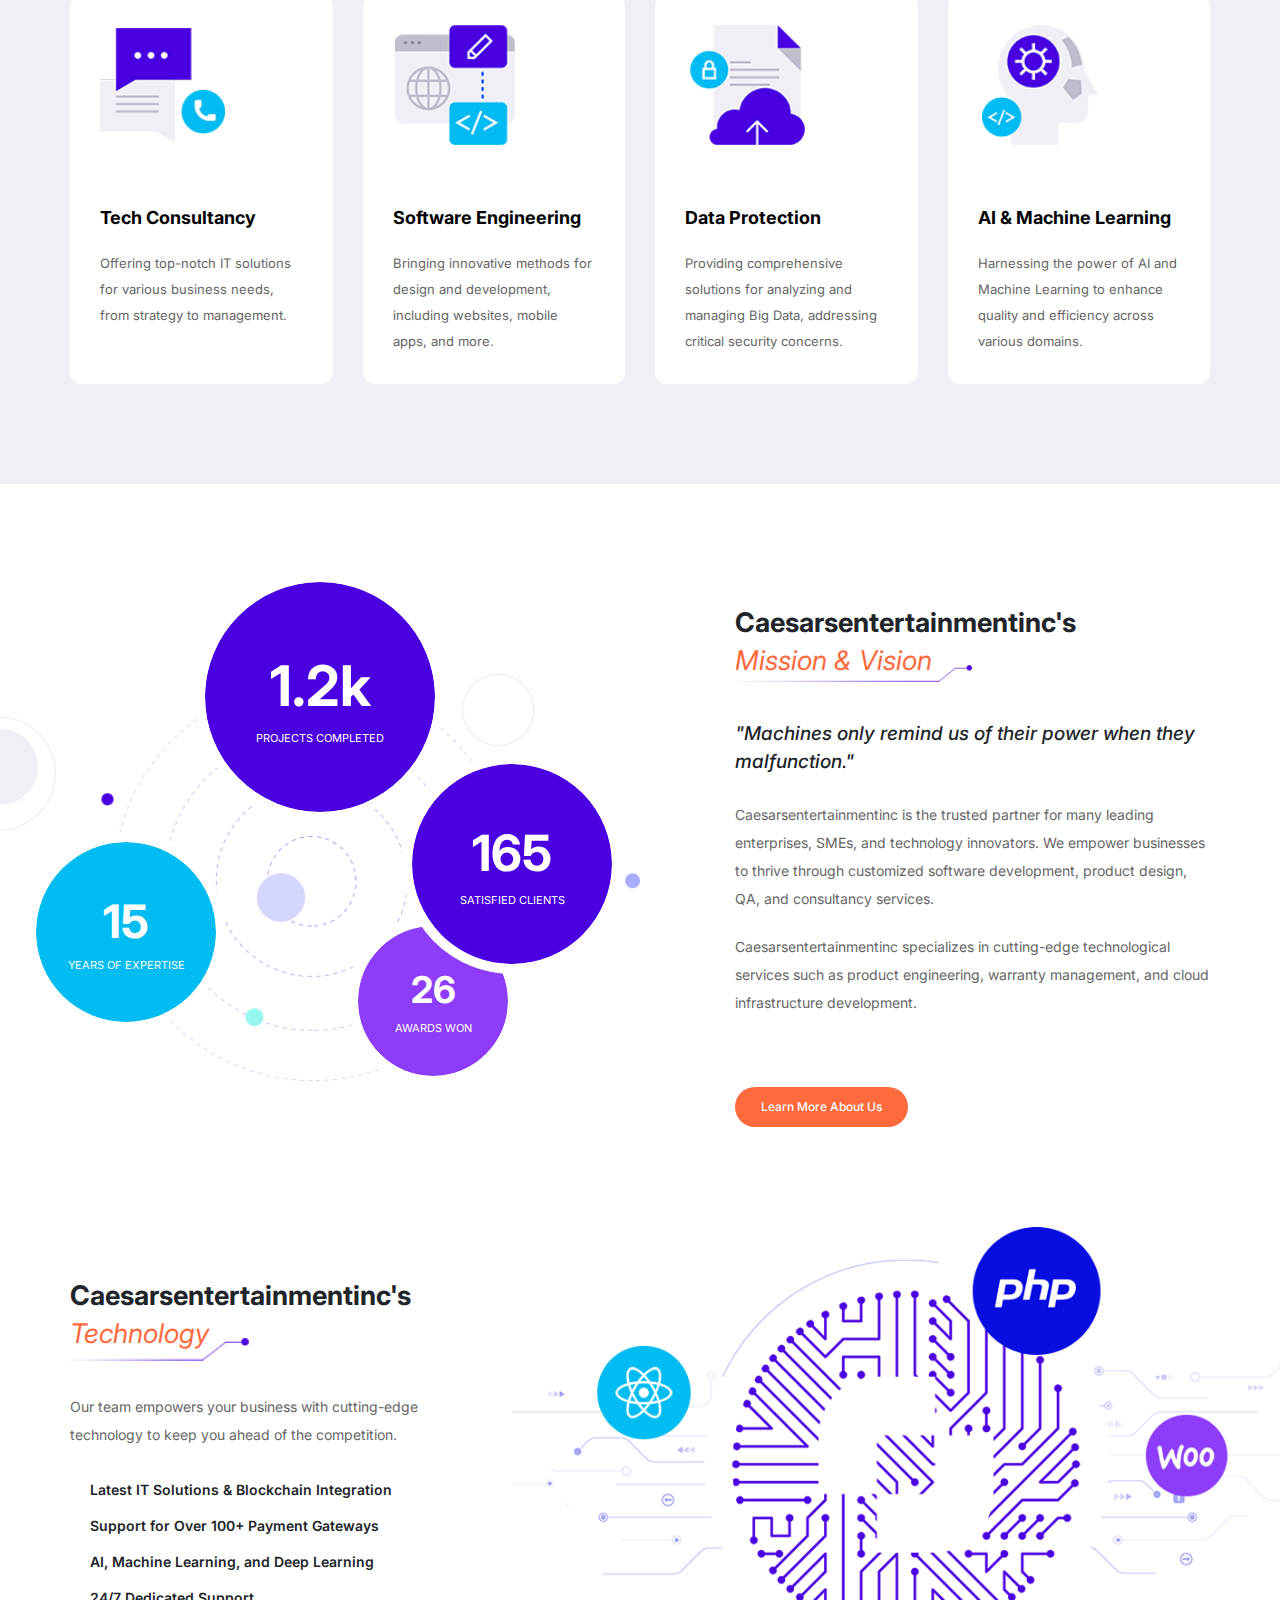
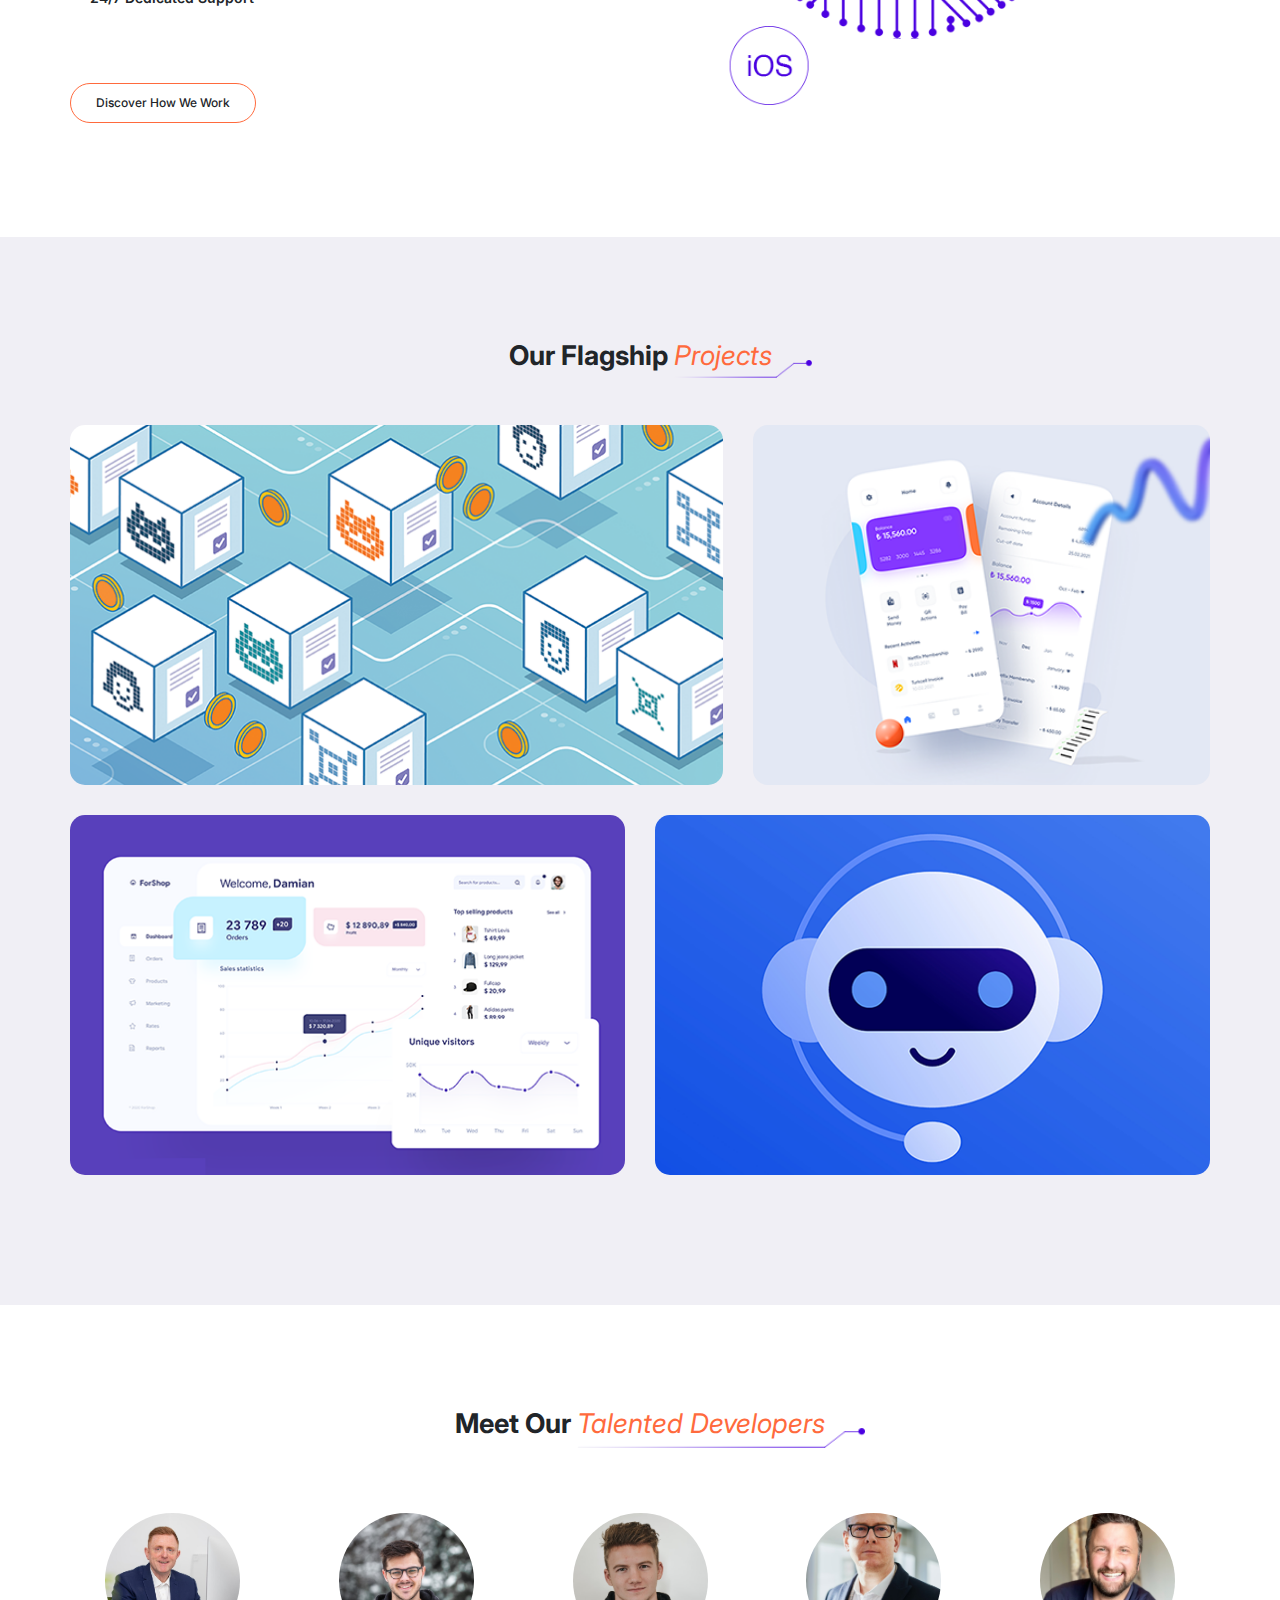
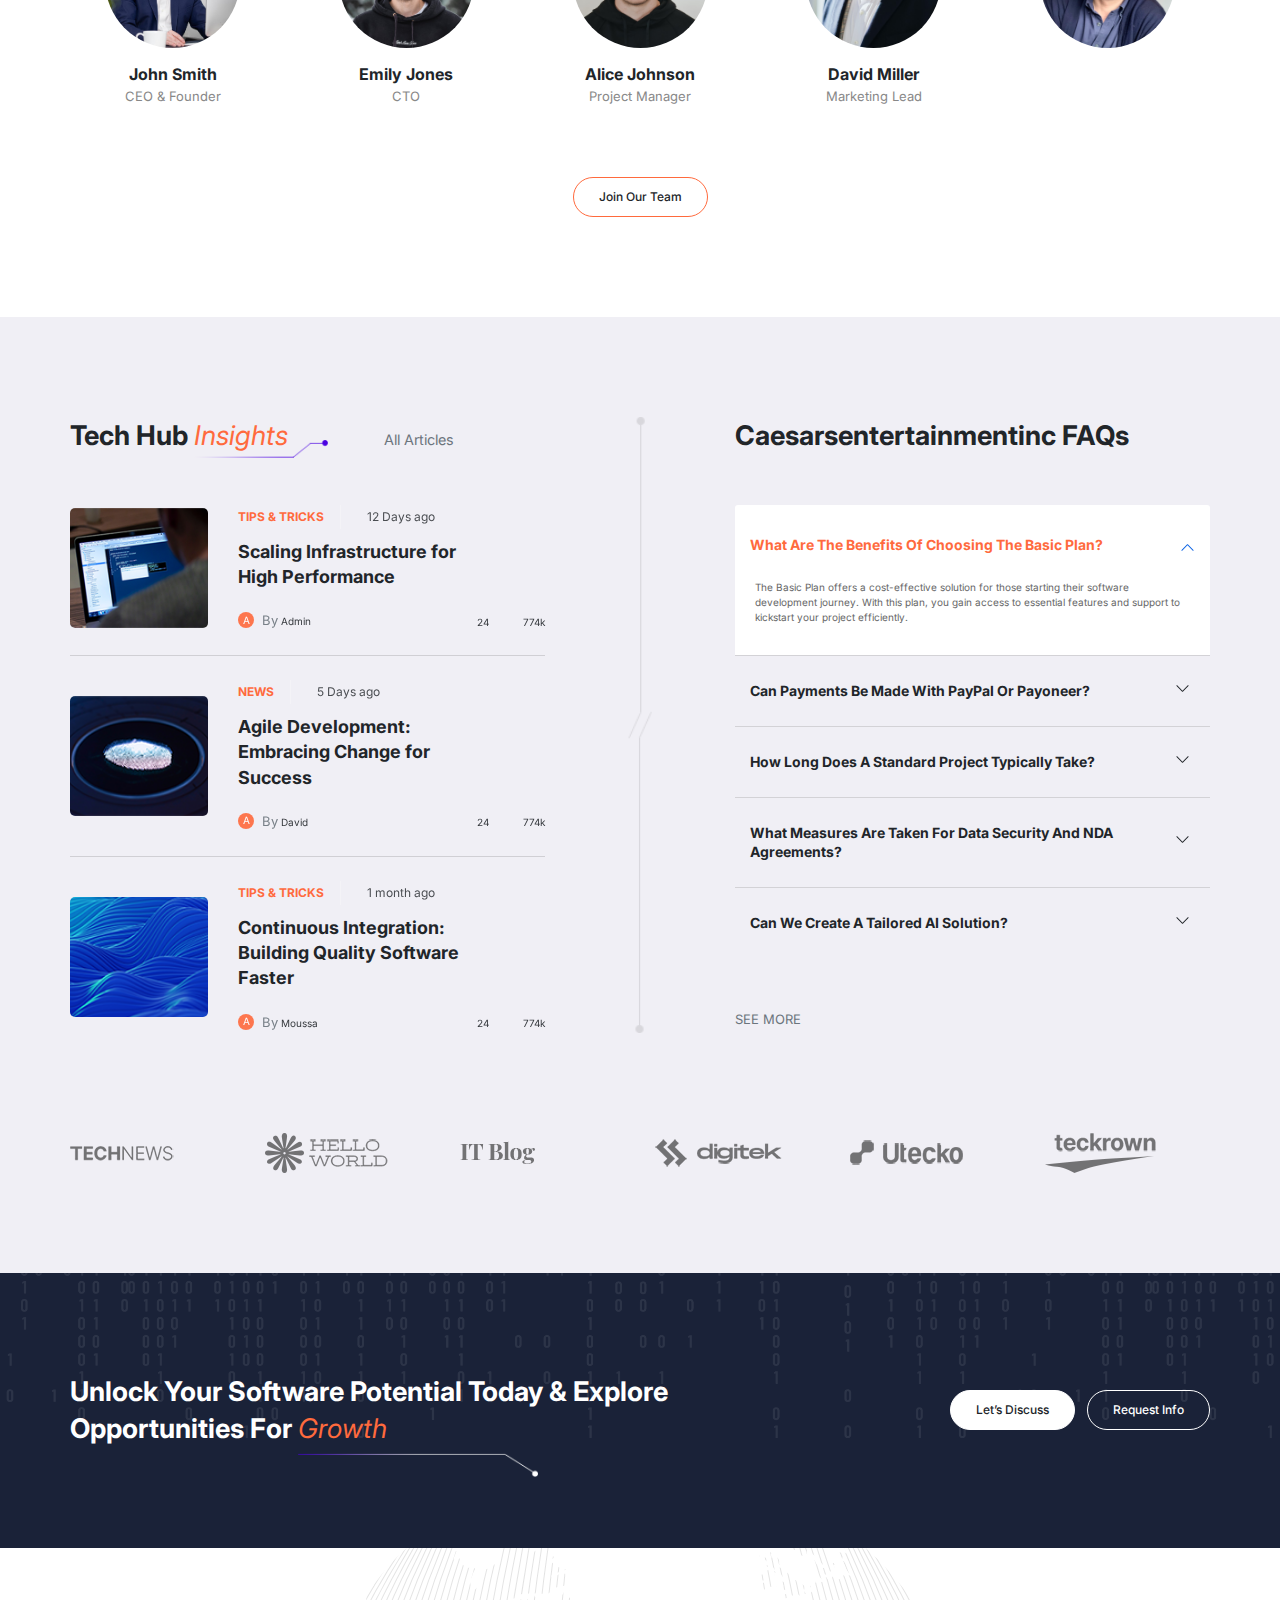
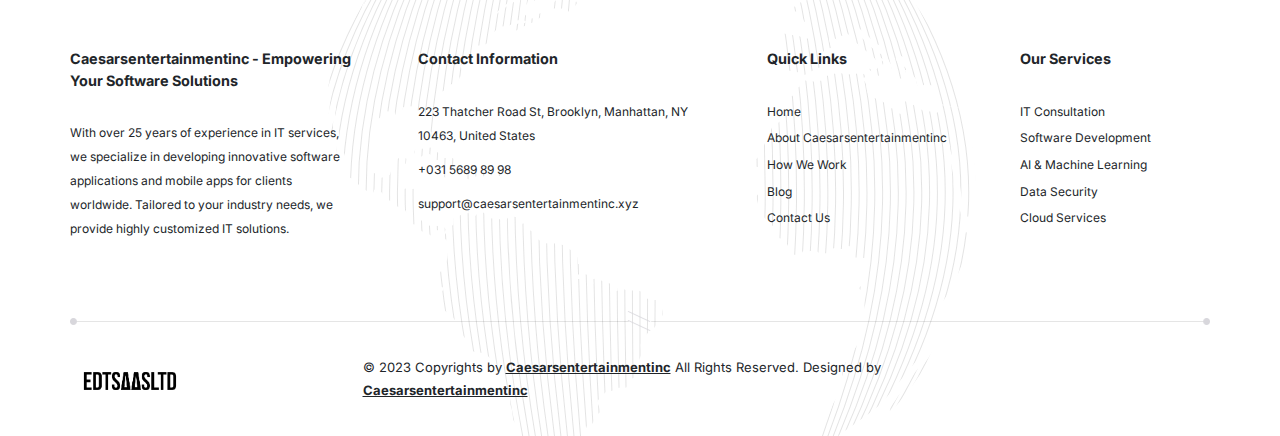
==== commit d669e8fd: "continued" ====
--- a/index.html
+++ b/index.html
@@ -131,7 +131,8 @@
                                         </div>
                                     </div>
                                     <div class="col-12">
-                                        <button class="btn dark-butn hover-darkBlue rounded-pill w-100 mt-3">
+                                        <button class="btn dark-butn hover-darkBlue rounded-pill w-100 mt-3"
+                                            style="background-color: #1A2238 ;">
                                             <span>Request A Consultation</span>
                                         </button>
                                     </div>
@@ -556,9 +557,9 @@
                                                 <i class="bi bi-clock me-1"></i>
                                                 <a href="#" class="op-8">12 Days ago</a>
                                             </small>
-                                            <h6 class="card-title"><a href="blog-details.html">Mastering Python: A
-                                                    Guide
-                                                    for Beginners</a></h6>
+                                            <h6 class="card-title"><a href="blog-details.html">Scaling Infrastructure
+                                                    for High
+                                                    Performance</a></h6>
                                             <div
                                                 class="d-flex small mt-20 align-items-center justify-content-between op-9">
                                                 <div class="l_side d-flex align-items-center">
@@ -596,9 +597,9 @@
                                                 <i class="bi bi-clock me-1"></i>
                                                 <a href="#" class="op-8">5 Days ago</a>
                                             </small>
-                                            <h6 class="card-title"><a href="blog-details-2.html">Unlocking the Power
-                                                    of
-                                                    Artificial Intelligence</a></h6>
+                                            <h6 class="card-title"><a href="blog-details-2.html">Agile Development:
+                                                    Embracing Change
+                                                    for Success</a></h6>
                                             <div
                                                 class="d-flex small mt-20 align-items-center justify-content-between op-9">
                                                 <div class="l_side d-flex align-items-center">
@@ -637,9 +638,9 @@
                                                 <i class="bi bi-clock me-1"></i>
                                                 <a href="#" class="op-8">1 month ago</a>
                                             </small>
-                                            <h6 class="card-title"><a href="blog-details-3.html">Harnessing Big
-                                                    Data:
-                                                    Strategies for Success</a></h6>
+                                            <h6 class="card-title"><a href="blog-details-3.html">Continuous Integration:
+                                                    Building
+                                                    Quality Software Faster</a></h6>
                                             <div
                                                 class="d-flex small mt-20 align-items-center justify-content-between op-9">
                                                 <div class="l_side d-flex align-items-center">
--- a/assets/css/style.css
+++ b/assets/css/style.css
@@ -102,8 +102,8 @@
 }
 
 .bg-main {
-  background-color: var(--color-main) !important;
-  border-color: var(--color-main) !important;
+  background-color: #FF6A3D  !important;
+  border-color: #FF6A3D  !important;
 }
 
 .color-lightBlue {
@@ -160,43 +160,43 @@
 
 .bg-gray2 {
   background-color: var(--color-gray2) !important;
-  color: var(--color-blue2) !important;
+  color: #FF6A3D  !important;
 }
 
 .color-blue2 {
-  color: var(--color-blue2) !important;
+  color: #FF6A3D  !important;
 }
 
 .bg-blue2 {
-  background-color: var(--color-blue2) !important;
+  background-color: #FF6A3D  !important;
 }
 
 .border-blue2 {
-  border-color: var(--color-blue2) !important;
+  border-color: #FF6A3D  !important;
 }
 
 .color-blue4 {
-  color: var(--color-blue4) !important;
+  color: #FF6A3D  !important;
 }
 
 .bg-blue4 {
-  background-color: var(--color-blue4) !important;
+  background-color: #FF6A3D  !important;
 }
 
 .border-blue4 {
-  border-color: var(--color-blue4) !important;
+  border-color: #FF6A3D  !important;
 }
 
 .color-blue5 {
-  color: var(--color-blue5) !important;
+  color: #FF6A3D  !important;
 }
 
 .bg-blue5 {
-  background-color: var(--color-blue5) !important;
+  background-color: #FF6A3D  !important;
 }
 
 .border-blue5 {
-  border-color: var(--color-blue5) !important;
+  border-color: #FF6A3D  !important;
 }
 
 .color-blue6 {
@@ -752,7 +752,7 @@
   border: 0px;
   height: 1px;
   overflow: hidden;
-  background: rgba(255, 255, 255, 0.05);
+  background: #1A2238 ;
   -webkit-transition: all 1s;
   -o-transition: all 1s;
   transition: all 1s;
@@ -811,9 +811,9 @@
   left: 0;
   height: 50%;
   width: 100%;
-  background: -webkit-gradient(linear, left top, right top, from(#7491f8), to(#80d3ff));
-  background: -o-linear-gradient(left, #7491f8, #80d3ff);
-  background: linear-gradient(to right, #7491f8, #80d3ff);
+  background: -webkit-gradient(linear, left top, right top, from(#1A2238 ), to(#1A2238  ));
+  background: -o-linear-gradient(left, #1A2238 , #1A2238 );
+  background: linear-gradient(to right, #1A2238 , #1A2238 );
   -webkit-transition-timing-function: cubic-bezier(0.19, 1, 0.22, 1);
   -o-transition-timing-function: cubic-bezier(0.19, 1, 0.22, 1);
   transition-timing-function: cubic-bezier(0.19, 1, 0.22, 1);
@@ -861,7 +861,7 @@
   left: 0;
   top: 0;
   z-index: 999;
-  background-color: rgba(0, 0, 0, 0.3333333333);
+  background-color: #1A2238 ;
   display: none;
   -webkit-transition: all 0.5s ease;
   -o-transition: all 0.5s ease;
@@ -999,6 +999,7 @@
   top: 20px;
   width: 100%;
   height: 100%;
+
 }
 
 /* --------------- End Preloader --------------- */
@@ -1011,7 +1012,7 @@
   width: 35px;
   height: 35px;
   border-radius: 7px;
-  background: var(--color-main-grad);
+  background: #FF6A3D ;
   color: #fff;
   font-size: 11px;
   text-align: center;
@@ -1074,8 +1075,8 @@
 }
 .pagination.color-5 a.active {
   color: #fff;
-  border-color: var(--color-blue5);
-  background-color: var(--color-blue5);
+  border-color: #FF6A3D ;
+  background-color: #FF6A3D ;
 }
 .pagination.color-4 a:hover {
   color: var(--color-blue4) !important;
@@ -1848,7 +1849,7 @@
 }
 .butn.butn-blue6,
 .btn.butn-blue6 {
-  background: var(--color-blue6);
+  background: #FF6A3D ;
 }
 .butn.butn-blue6 span,
 .butn.butn-blue6 small,
@@ -1858,7 +1859,7 @@
 }
 .butn.blue5-3Dbutn,
 .btn.blue5-3Dbutn {
-  background: var(--color-blue5);
+  background: #FF6A3D ;
   -webkit-box-shadow: 0px 4px 0px 0px var(--color-blue4);
           box-shadow: 0px 4px 0px 0px var(--color-blue4);
   -webkit-filter: drop-shadow(0 13px 20px rgba(7, 57, 114, 0.2078431373));
@@ -1901,7 +1902,7 @@
 }
 .butn.hover-blue2:hover,
 .btn.hover-blue2:hover {
-  background: var(--color-blue2);
+  background: #FF6A3D ;
   border-color: transparent !important;
 }
 .butn.hover-blue2:hover span,
@@ -1912,7 +1913,7 @@
 }
 .butn.hover-blue4:hover,
 .btn.hover-blue4:hover {
-  background: var(--color-blue4);
+  background: #FF6A3D ;
   border-color: transparent !important;
 }
 .butn.hover-blue4:hover span,
@@ -1923,7 +1924,7 @@
 }
 .butn.hover-blue5:hover,
 .btn.hover-blue5:hover {
-  background: var(--color-blue5) !important;
+  background: #FF6A3D !important;
   border-color: transparent !important;
 }
 .butn.hover-blue5:hover span,
@@ -2045,7 +2046,7 @@
 }
 .section-head.style-3 h3 span {
   font-weight: 400;
-  color: var(--color-blue2);
+  color: #FF6A3D ;
   font-style: italic;
   position: relative;
 }
@@ -2100,7 +2101,7 @@
   font-size: 45px;
 }
 .section-head.style-5 h2 span {
-  color: var(--color-blue5);
+  color: #FF6A3D ;
   position: relative;
   display: inline-block;
   padding: 0 5px;
@@ -2330,7 +2331,7 @@
 .top-navbar.style-5 {
   padding: 10px 15px;
   text-align: center;
-  background-color: var(--color-blue5);
+  background-color: #FF6A3D ;
 }
 
 /* --------------- top navbar style-7 --------------- */
@@ -2813,7 +2814,7 @@
   padding: 20px 0;
 }
 .navbar.style-3.nav-scroll {
-  background-color: #4A00E1 !important;
+  background-color: #1A2238 !important;
 }
 .navbar.style-3 .navbar-brand img {
   width: 155px;
@@ -2946,7 +2947,7 @@
   text-transform: capitalize;
 }
 .navbar.style-5 .nav-item .nav-link:hover, .navbar.style-5 .nav-item .nav-link.active {
-  color: var(--color-blue5);
+  color: #FF6A3D ;
 }
 .navbar.style-5 .nav-item .nav-link .bi {
   position: relative;
@@ -3483,7 +3484,7 @@
 }
 
 header.style-3 {
-  background-color: var(--color-blue2);
+  background-color: #FF6A3D ;
   position: relative;
   padding: 100px 0 30px;
 }
@@ -3541,9 +3542,10 @@
   line-height: 1.2;
 }
 header.style-3 .content .info .h1 span {
-  font-weight: 400;
+  font-weight: 600;
   position: relative;
   font-style: italic;
+  color: #1A2238 ;
 }
 header.style-3 .content .info .h1 span::before {
   position: absolute;
@@ -5027,7 +5029,7 @@
   bottom: 0;
   height: 1px;
   width: 0%;
-  background-color: var(--color-blue5);
+  background-color: #FF6A3D ;
   -webkit-transition: all 0.3s ease;
   -o-transition: all 0.3s ease;
   transition: all 0.3s ease;
@@ -7375,7 +7377,7 @@
   font-size: 12px;
 }
 .testimonials.style-3 .testimonial-slider.style-3 .swiper-button-next:hover {
-  background: var(--color-blue2);
+  background: #FF6A3D ;
 }
 .testimonials.style-3 .testimonial-slider.style-3 .swiper-button-prev {
   top: -65px;
@@ -7389,7 +7391,7 @@
   font-size: 12px;
 }
 .testimonials.style-3 .testimonial-slider.style-3 .swiper-button-prev:hover {
-  background: var(--color-blue2);
+  background: #FF6A3D ;
 }
 
 .testimonials.style-4 .content {
@@ -7407,7 +7409,7 @@
   margin-bottom: 15px;
 }
 .testimonials.style-4 .content .numbs .num-card h2 {
-  color: var(--color-blue4);
+  color: #FF6A3D ;
 }
 .testimonials.style-4 .content .numbs .num-card p {
   font-size: 11px;
@@ -9942,7 +9944,7 @@
 }
 .faq.style-3 .accordion-item .accordion-button:not(.collapsed) {
   background-color: #fff;
-  color: var(--color-blue2);
+  color: #FF6A3D ;
   padding-top: 30px;
 }
 .faq.style-3 .accordion-item .accordion-collapse {
@@ -9965,7 +9967,7 @@
 }
 .faq.style-3.style-4 .accordion-item .accordion-button:not(.collapsed) {
   background-color: #f4f2fb;
-  color: var(--color-blue4);
+  color: #FF6A3D ;
   padding-bottom: 10px;
 }
 .faq.style-3.style-4 .accordion-item .accordion-collapse {
@@ -9997,7 +9999,7 @@
   width: 200px;
   height: 200px;
   border-radius: 50%;
-  background: var(--color-blue7);
+  background: #FF6A3D ;
   right: 0;
   top: 20%;
   -webkit-transform: translateX(60%);
@@ -10010,7 +10012,7 @@
   border-bottom: 1px solid rgba(153, 153, 153, 0.3333333333);
 }
 .faq.style-10 .accordion-collapse {
-  border-bottom: 1px solid var(--color-blue7);
+  border-bottom: 1px solid #FF6A3D ;
 }
 .faq.style-10 .accordion-button {
   background: transparent;
@@ -11547,7 +11549,7 @@
 ================================================================*/
 /* --------------- chat-banner styles --------------- */
 .chat-banner.style-3 {
-  background-color: var(--color-blue2);
+  background-color: #1A2238 ;
   position: relative;
 }
 .chat-banner.style-3::after {
@@ -11574,6 +11576,7 @@
   font-weight: 400;
   font-style: italic;
   position: relative;
+  color: #FF6A3D ;
 }
 .chat-banner.style-3 .info h3 span::before {
   position: absolute;
@@ -13420,7 +13423,7 @@
 }
 .inner-header.style-5 .content .links a:last-of-type {
   font-weight: bold;
-  color: var(--color-main);
+  color: #FF6A3D ;
   border: 0;
   padding: 0;
   margin: 0;
@@ -15143,13 +15146,13 @@
   color: #999;
 }
 .faq-page.style-5 .faq-tabs .nav .nav-item .nav-card.active {
-  border-color: var(--color-blue5);
+  border-color: #FF6A3D ;
   -webkit-box-shadow: none;
           box-shadow: none;
 }
 .faq-page.style-5 .faq-body .faq-category {
   padding: 50px;
-  background-color: var(--color-blue5);
+  background-color: #FF6A3D ;
   border-radius: 5px;
   color: #fff;
   position: sticky;
@@ -15224,7 +15227,7 @@
   padding: 12px 20px;
 }
 .faq-page.style-5 .faq-body .faq-questions .accordion-item .accordion-button:not(.collapsed) {
-  background-color: var(--color-blue5);
+  background-color: #FF6A3D ;
   color: #fff;
 }
 .faq-page.style-5 .faq-body .faq-questions .accordion-item .accordion-button:not(.collapsed)::after {
@@ -15712,7 +15715,7 @@
   background-color: rgba(153, 153, 153, 0.6);
 }
 .about-page.style-2 .about.style-2 .info .nav .nav-item .nav-link.active {
-  color: var(--color-blue5);
+  color: #FF6A3D ;
 }
 .about-page.style-2 .about.style-2 .pattern_l {
   position: absolute;
@@ -15740,7 +15743,7 @@
   position: relative;
 }
 .about-page.style-2 .timeline .card-year h3 {
-  color: var(--color-blue5);
+  color: #FF6A3D ;
   font-size: 44px;
 }
 .about-page.style-2 .timeline .timeline-content {
